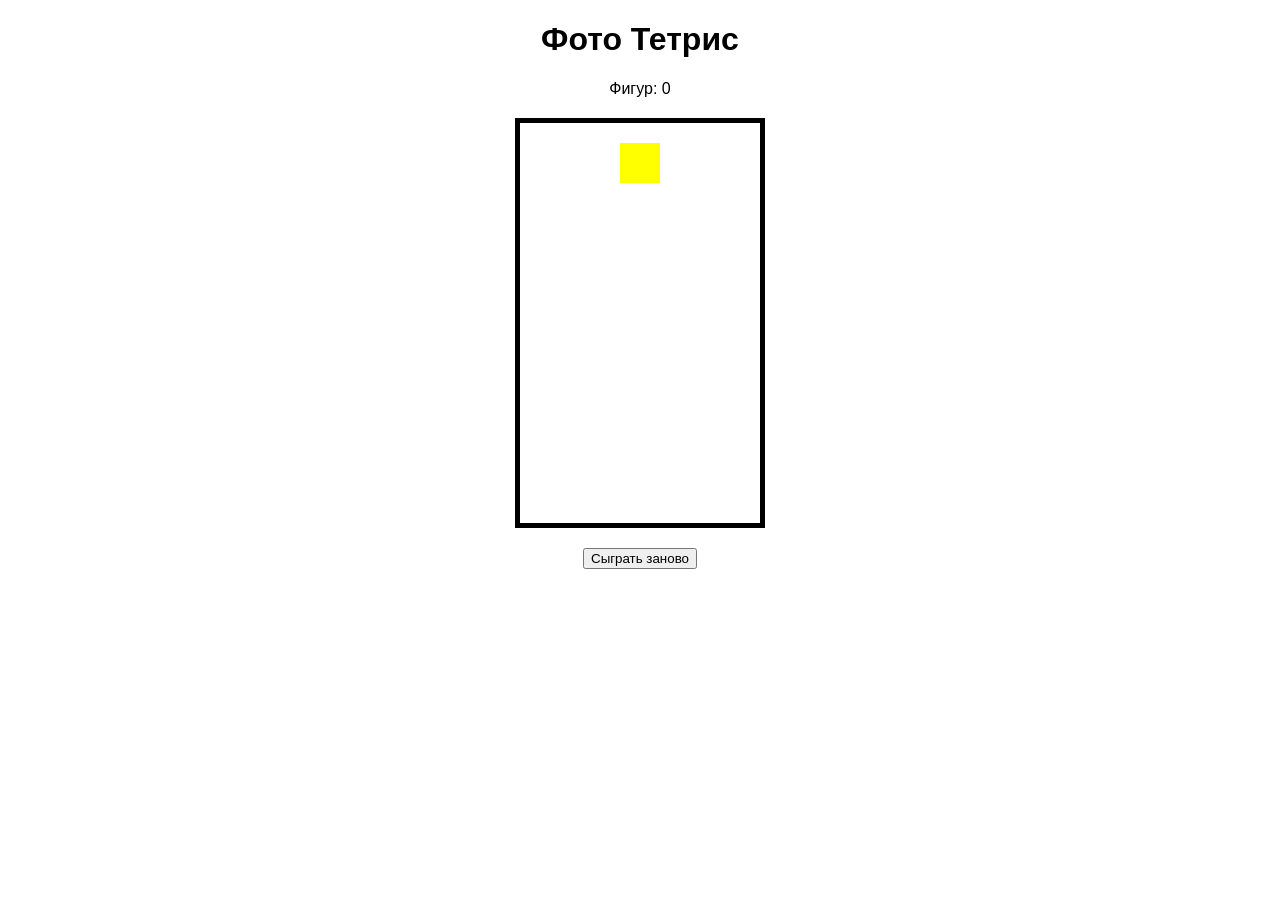
==== index.html @ 98228001 "Add files via upload" ====
<!DOCTYPE html>
<html lang="ru">
<head>
  <meta charset="UTF-8">
  <title>Фото Тетрис</title>
  <link rel="stylesheet" href="style.css">
</head>
<body>
  <h1>Фото Тетрис</h1>
  <p id="score">Фигур: 0</p>
  <canvas id="tetris" width="240" height="400"></canvas>
  <button onclick="restartGame()">Сыграть заново</button>
  <script src="script.js"></script>
</body>
</html>
---- style.css ----
body {
  margin: 0;
  background: #fff;
  font-family: Arial, sans-serif;
  text-align: center;
}

canvas {
  display: block;
  margin: 20px auto;
  border: 5px solid #000;
  background-image: url('photo.jpg');
  background-size: cover;
  background-position: center;
}
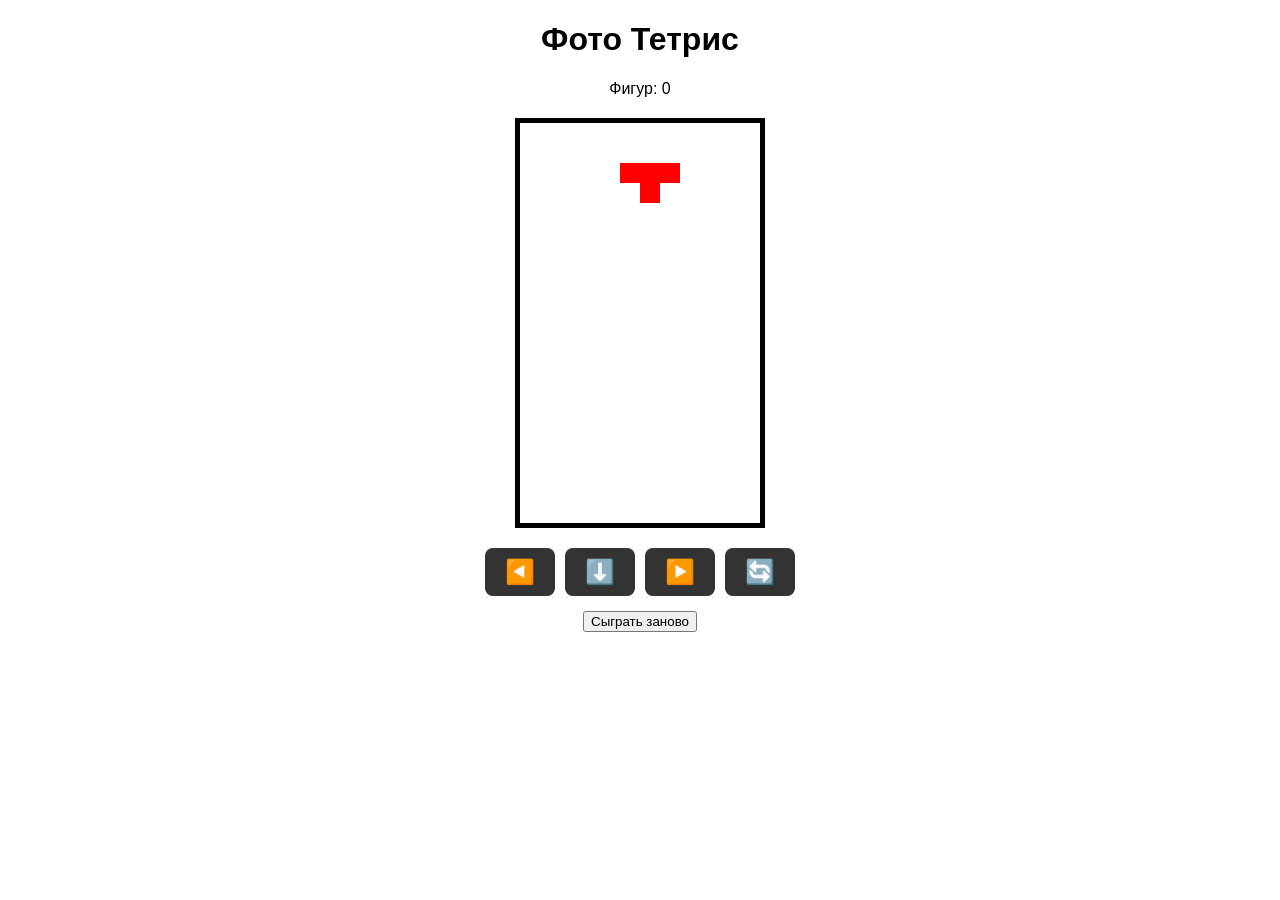
==== commit 0cf8e39c: "Update index.html" ====
--- a/index.html
+++ b/index.html
@@ -1,16 +1,46 @@
-
 <!DOCTYPE html>
 <html lang="ru">
 <head>
   <meta charset="UTF-8">
   <title>Фото Тетрис</title>
   <link rel="stylesheet" href="style.css">
+  <style>
+    #controls {
+      display: flex;
+      justify-content: center;
+      flex-wrap: wrap;
+      gap: 10px;
+      margin: 15px 0;
+    }
+    #controls button {
+      font-size: 24px;
+      padding: 10px 20px;
+      border: none;
+      background: #333;
+      color: white;
+      border-radius: 8px;
+    }
+    #controls button:active {
+      background: #555;
+    }
+  </style>
 </head>
 <body>
+
   <h1>Фото Тетрис</h1>
   <p id="score">Фигур: 0</p>
   <canvas id="tetris" width="240" height="400"></canvas>
+
+  <!-- КНОПКИ ДЛЯ ТЕЛЕФОНА -->
+  <div id="controls">
+    <button onclick="playerMove(-1)">◀️</button>
+    <button onclick="playerDrop()">⬇️</button>
+    <button onclick="playerMove(1)">▶️</button>
+    <button onclick="playerRotate(1)">🔄</button>
+  </div>
+
   <button onclick="restartGame()">Сыграть заново</button>
+
   <script src="script.js"></script>
 </body>
 </html>
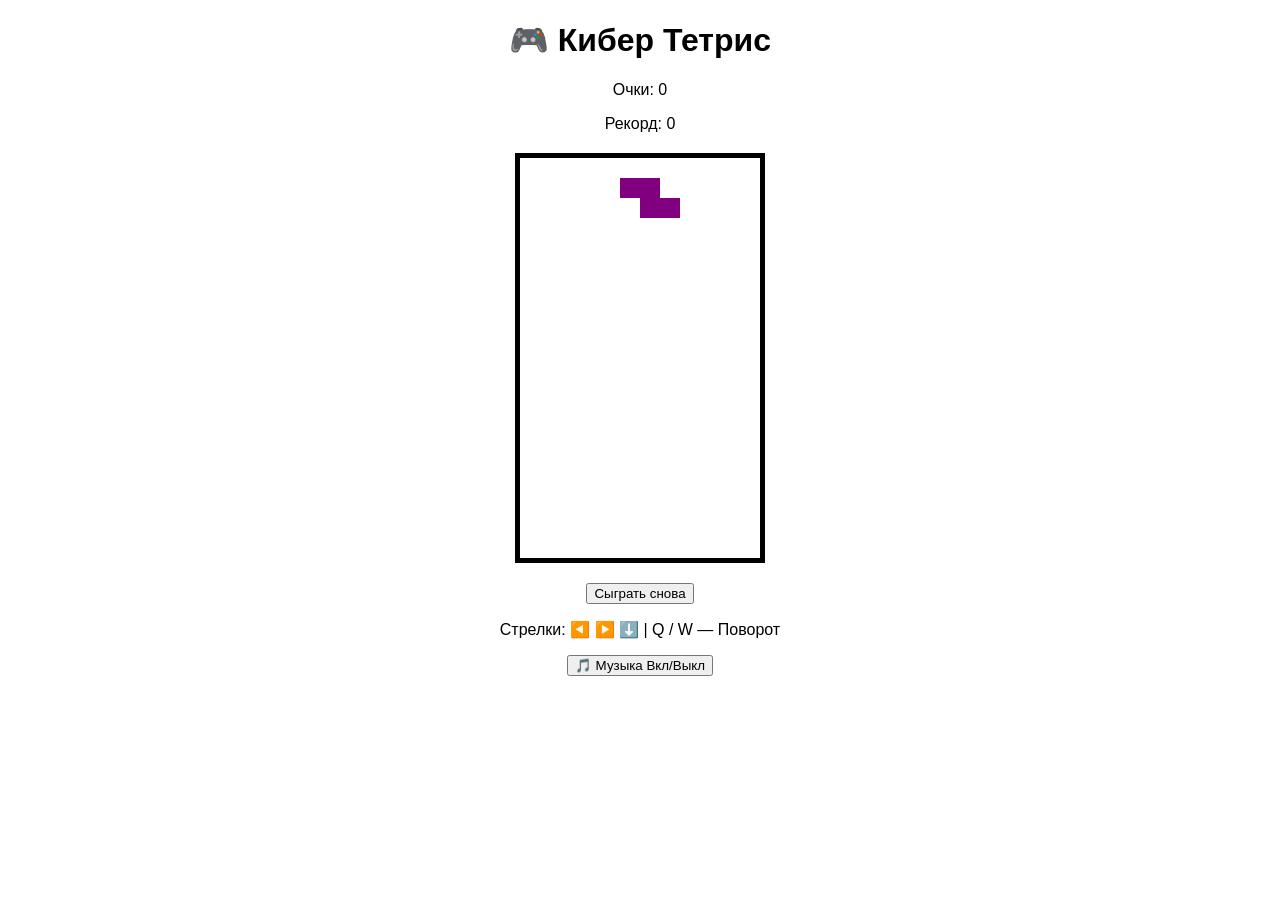
==== commit 07f1a2cb: "Update index.html" ====
--- a/index.html
+++ b/index.html
@@ -1,46 +1,21 @@
+
 <!DOCTYPE html>
 <html lang="ru">
 <head>
   <meta charset="UTF-8">
-  <title>Фото Тетрис</title>
+  <title>Кибер Тетрис</title>
   <link rel="stylesheet" href="style.css">
-  <style>
-    #controls {
-      display: flex;
-      justify-content: center;
-      flex-wrap: wrap;
-      gap: 10px;
-      margin: 15px 0;
-    }
-    #controls button {
-      font-size: 24px;
-      padding: 10px 20px;
-      border: none;
-      background: #333;
-      color: white;
-      border-radius: 8px;
-    }
-    #controls button:active {
-      background: #555;
-    }
-  </style>
 </head>
 <body>
-
-  <h1>Фото Тетрис</h1>
-  <p id="score">Фигур: 0</p>
+  <div id="background-logo"></div>
+  <h1>🎮 Кибер Тетрис</h1>
+  <p id="score">Очки: 0</p>
+  <p id="record">Рекорд: 0</p>
   <canvas id="tetris" width="240" height="400"></canvas>
-
-  <!-- КНОПКИ ДЛЯ ТЕЛЕФОНА -->
-  <div id="controls">
-    <button onclick="playerMove(-1)">◀️</button>
-    <button onclick="playerDrop()">⬇️</button>
-    <button onclick="playerMove(1)">▶️</button>
-    <button onclick="playerRotate(1)">🔄</button>
-  </div>
-
-  <button onclick="restartGame()">Сыграть заново</button>
-
+  <button id="restart-btn" onclick="restartGame()">Сыграть снова</button>
+  <p class="hint">Стрелки: ◀️ ▶️ ⬇️  |  Q / W — Поворот</p>
+  <audio id="bg-music" src="music.mp3" loop preload="auto"></audio>
+  <button onclick="toggleMusic()">🎵 Музыка Вкл/Выкл</button>
   <script src="script.js"></script>
 </body>
 </html>
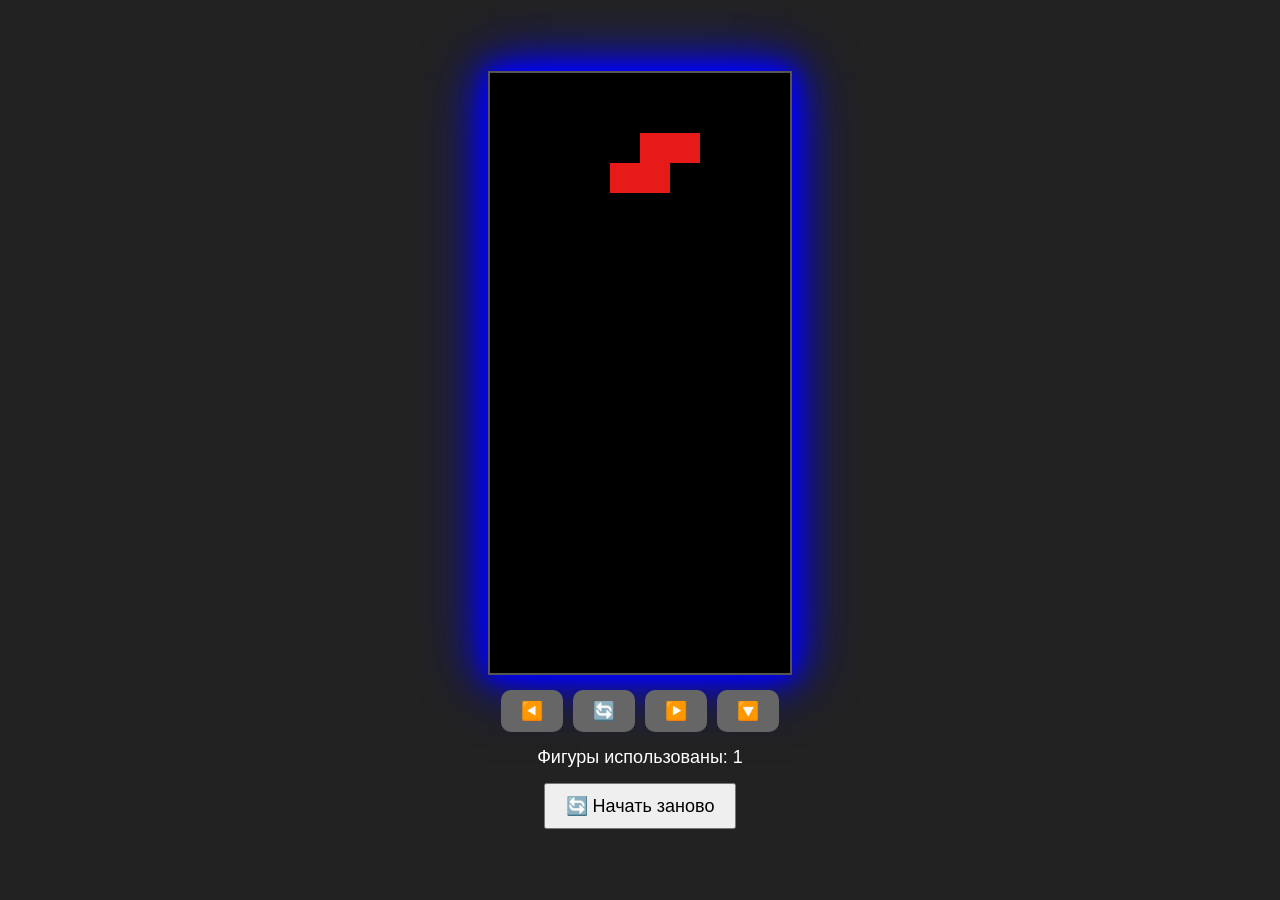
==== commit e4807ca1: "Add files via upload" ====
--- a/index.html
+++ b/index.html
@@ -1,21 +1,23 @@
-
 <!DOCTYPE html>
-<html lang="ru">
+<html lang="en">
 <head>
-  <meta charset="UTF-8">
-  <title>Кибер Тетрис</title>
-  <link rel="stylesheet" href="style.css">
+    <meta charset="UTF-8">
+    <meta name="viewport" content="width=device-width, initial-scale=1.0">
+    <title>Photo Tetris</title>
+    <link rel="stylesheet" href="style.css">
 </head>
 <body>
-  <div id="background-logo"></div>
-  <h1>🎮 Кибер Тетрис</h1>
-  <p id="score">Очки: 0</p>
-  <p id="record">Рекорд: 0</p>
-  <canvas id="tetris" width="240" height="400"></canvas>
-  <button id="restart-btn" onclick="restartGame()">Сыграть снова</button>
-  <p class="hint">Стрелки: ◀️ ▶️ ⬇️  |  Q / W — Поворот</p>
-  <audio id="bg-music" src="music.mp3" loop preload="auto"></audio>
-  <button onclick="toggleMusic()">🎵 Музыка Вкл/Выкл</button>
-  <script src="script.js"></script>
+    <canvas id="game" width="300" height="600"></canvas>
+    <div class="controls">
+        <button onclick="moveLeft()">◀️</button>
+        <button onclick="rotate()">🔄</button>
+        <button onclick="moveRight()">▶️</button>
+        <button onclick="moveDown()">🔽</button>
+    </div>
+    <div class="counter">
+        Фигуры использованы: <span id="pieceCount">0</span>
+    </div>
+    <button onclick="restartGame()" class="restart">🔄 Начать заново</button>
+    <script src="game.js"></script>
 </body>
-</html>
+</html>
--- a/style.css
+++ b/style.css
@@ -1,16 +1,41 @@
-
 body {
-  margin: 0;
-  background: #fff;
-  font-family: Arial, sans-serif;
-  text-align: center;
+    margin: 0;
+    background: #222;
+    display: flex;
+    flex-direction: column;
+    align-items: center;
+    justify-content: center;
+    height: 100vh;
+    font-family: Arial, sans-serif;
 }
-
 canvas {
-  display: block;
-  margin: 20px auto;
-  border: 5px solid #000;
-  background-image: url('photo.jpg');
-  background-size: cover;
-  background-position: center;
+    background: #001f3f;
+    box-shadow: 0 0 20px #00f, 0 0 40px #00f, 0 0 60px #00f;
+    border: 2px solid #00f;
+    border: 2px solid #555;
 }
+.controls {
+    display: flex;
+    justify-content: center;
+    flex-wrap: wrap;
+    margin-top: 10px;
+}
+.controls button {
+    font-size: 18px;
+    margin: 5px;
+    padding: 10px 20px;
+    border: none;
+    border-radius: 10px;
+    background: #666;
+    color: white;
+}
+.counter {
+    color: white;
+    font-size: 18px;
+    margin-top: 10px;
+}
+.restart {
+    margin-top: 15px;
+    font-size: 18px;
+    padding: 10px 20px;
+}
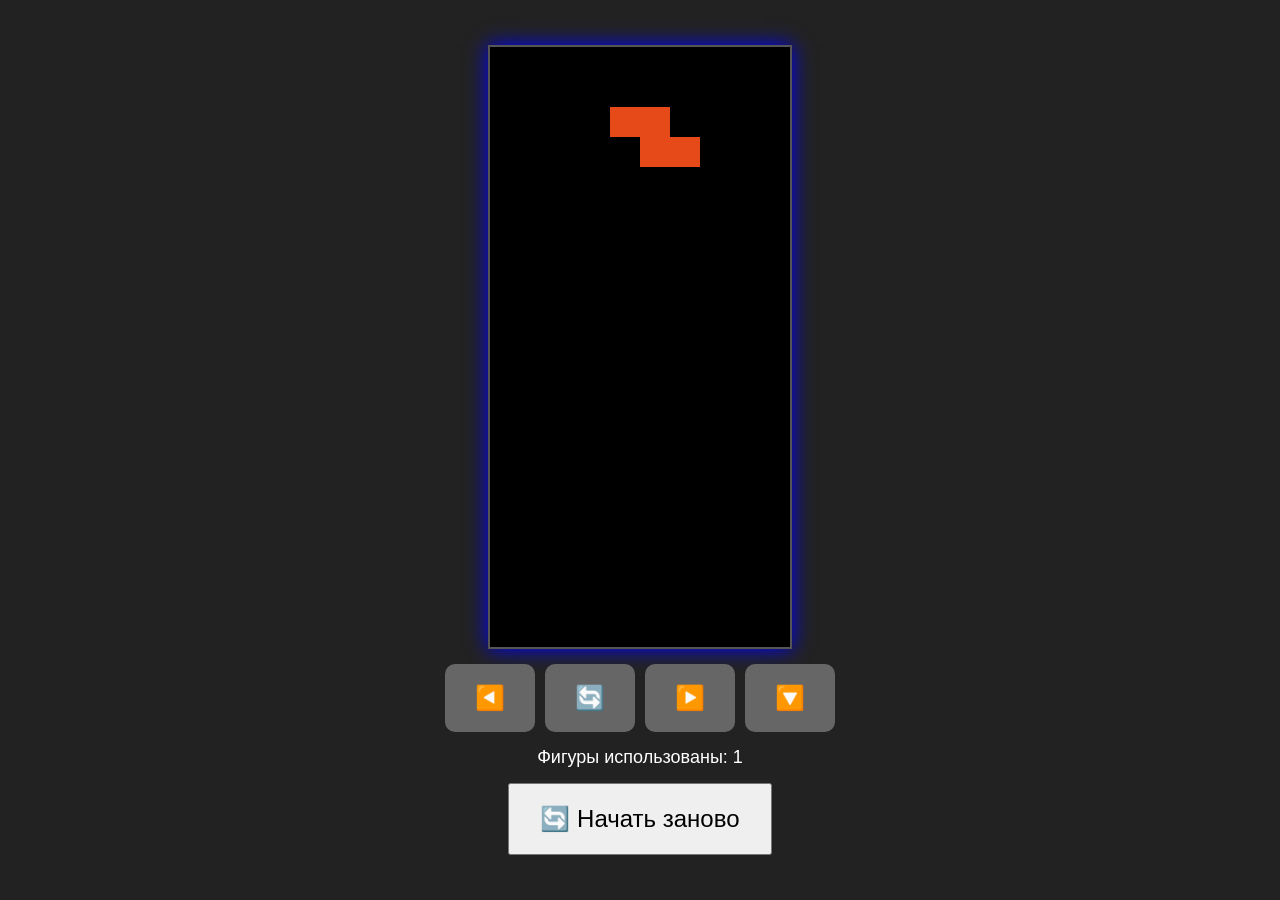
==== commit dfbc3531: "Add files via upload" ====
--- a/index.html
+++ b/index.html
@@ -1,23 +1,66 @@
+
 <!DOCTYPE html>
 <html lang="en">
 <head>
     <meta charset="UTF-8">
-    <meta name="viewport" content="width=device-width, initial-scale=1.0">
+    <meta name="viewport" content="width=device-width, initial-scale=1.0, user-scalable=no">
     <title>Photo Tetris</title>
-    <link rel="stylesheet" href="style.css">
+    <style>
+        body {
+            margin: 0;
+            background: #222;
+            display: flex;
+            flex-direction: column;
+            align-items: center;
+            justify-content: center;
+            height: 100vh;
+            font-family: Arial, sans-serif;
+            touch-action: manipulation;
+        }
+        canvas {
+            background: #001f3f;
+            border: 2px solid #555;
+            box-shadow: 0 0 20px #00f, 0 0 40px #00f inset;
+        }
+        .controls {
+            display: flex;
+            justify-content: center;
+            flex-wrap: wrap;
+            margin-top: 10px;
+        }
+        .controls button {
+            font-size: 24px;
+            margin: 5px;
+            padding: 20px 30px;
+            border: none;
+            border-radius: 10px;
+            background: #666;
+            color: white;
+            touch-action: manipulation;
+        }
+        .counter {
+            color: white;
+            font-size: 18px;
+            margin-top: 10px;
+        }
+    </style>
 </head>
 <body>
     <canvas id="game" width="300" height="600"></canvas>
+
     <div class="controls">
         <button onclick="moveLeft()">◀️</button>
         <button onclick="rotate()">🔄</button>
         <button onclick="moveRight()">▶️</button>
         <button onclick="moveDown()">🔽</button>
     </div>
+
     <div class="counter">
         Фигуры использованы: <span id="pieceCount">0</span>
     </div>
-    <button onclick="restartGame()" class="restart">🔄 Начать заново</button>
+
+    <button onclick="restartGame()" style="margin-top: 15px; font-size: 24px; padding: 20px 30px;">🔄 Начать заново</button>
+
     <script src="game.js"></script>
 </body>
-</html>+</html>
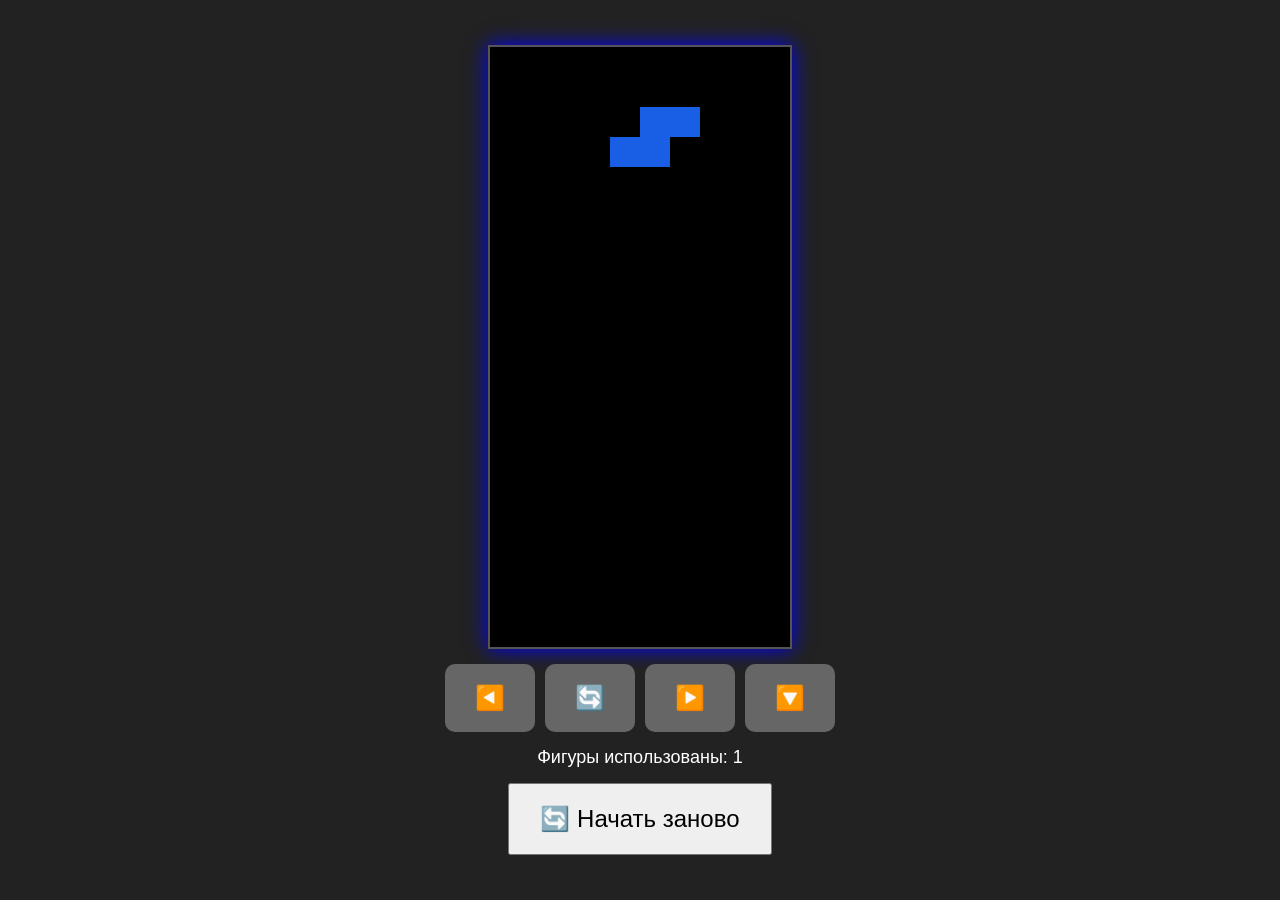
==== commit 31f8b2b5: "Rename index_protected.html to index.html" ====
--- a/index.html
+++ b/index.html
@@ -3,9 +3,12 @@
 <html lang="en">
 <head>
     <meta charset="UTF-8">
-    <meta name="viewport" content="width=device-width, initial-scale=1.0, user-scalable=no">
+    <meta name="viewport" content="width=device-width, initial-scale=1.0, user-scalable=no, maximum-scale=1.0">
     <title>Photo Tetris</title>
     <style>
+        html, body, button {
+            touch-action: manipulation;
+        }
         body {
             margin: 0;
             background: #222;
@@ -15,7 +18,6 @@
             justify-content: center;
             height: 100vh;
             font-family: Arial, sans-serif;
-            touch-action: manipulation;
         }
         canvas {
             background: #001f3f;
@@ -36,7 +38,6 @@
             border-radius: 10px;
             background: #666;
             color: white;
-            touch-action: manipulation;
         }
         .counter {
             color: white;
@@ -62,5 +63,17 @@
     <button onclick="restartGame()" style="margin-top: 15px; font-size: 24px; padding: 20px 30px;">🔄 Начать заново</button>
 
     <script src="game.js"></script>
+    <script>
+        let lastTapTime = 0;
+        document.querySelectorAll('button').forEach(btn => {
+            btn.addEventListener('touchend', function(e) {
+                const currentTime = new Date().getTime();
+                if (currentTime - lastTapTime < 300) {
+                    e.preventDefault();
+                }
+                lastTapTime = currentTime;
+            });
+        });
+    </script>
 </body>
 </html>
